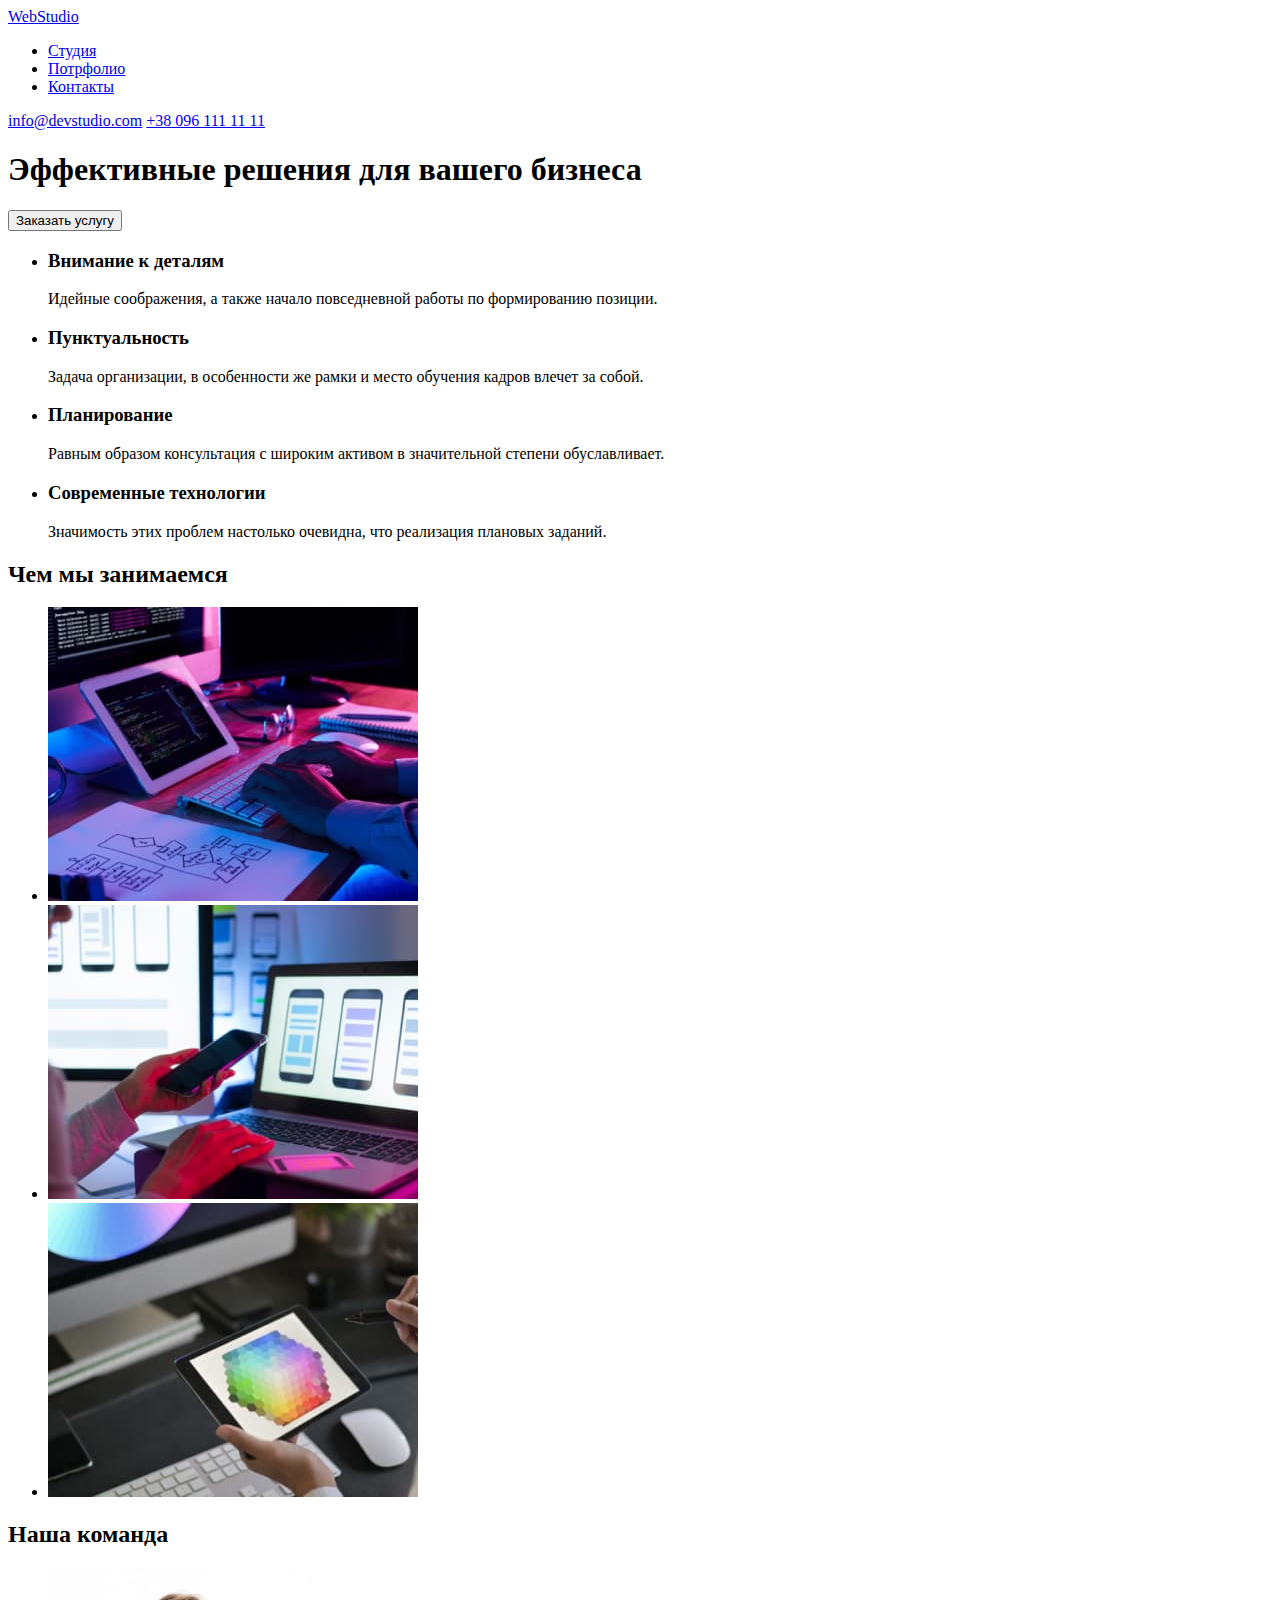
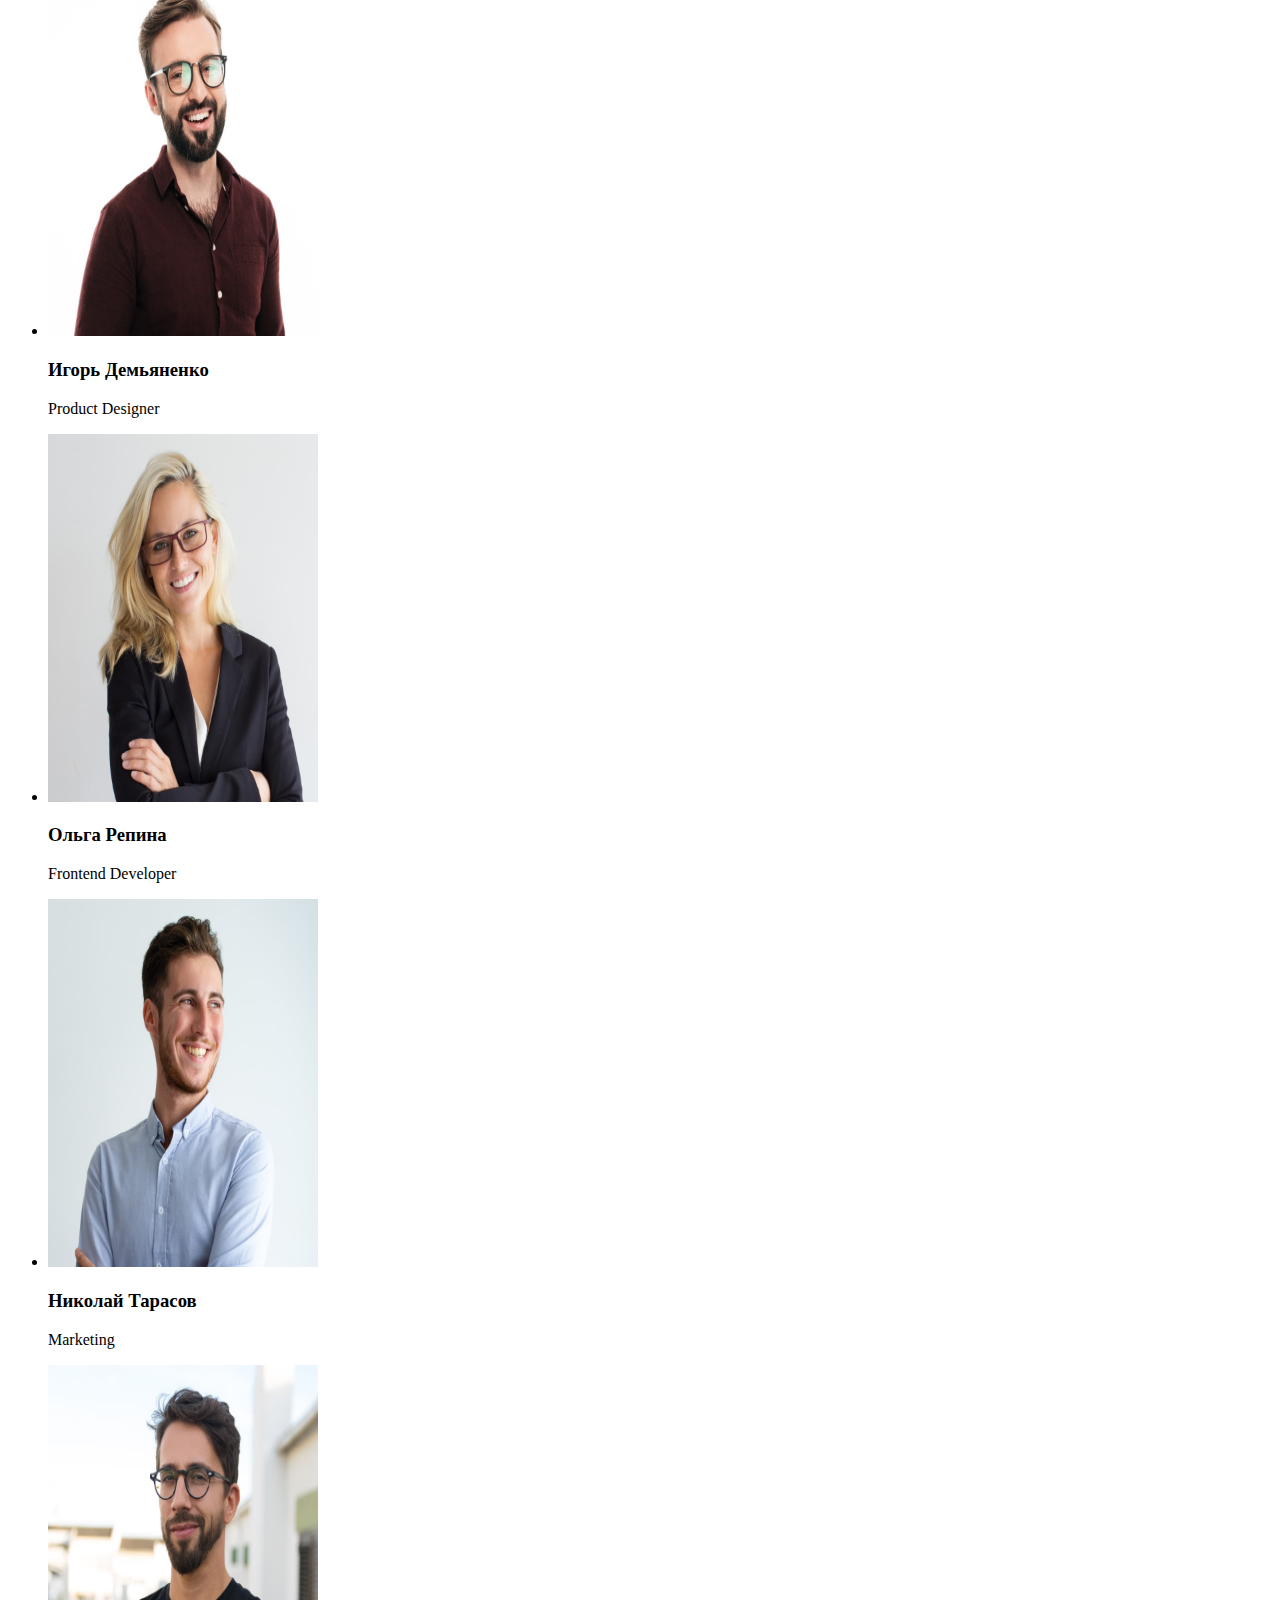
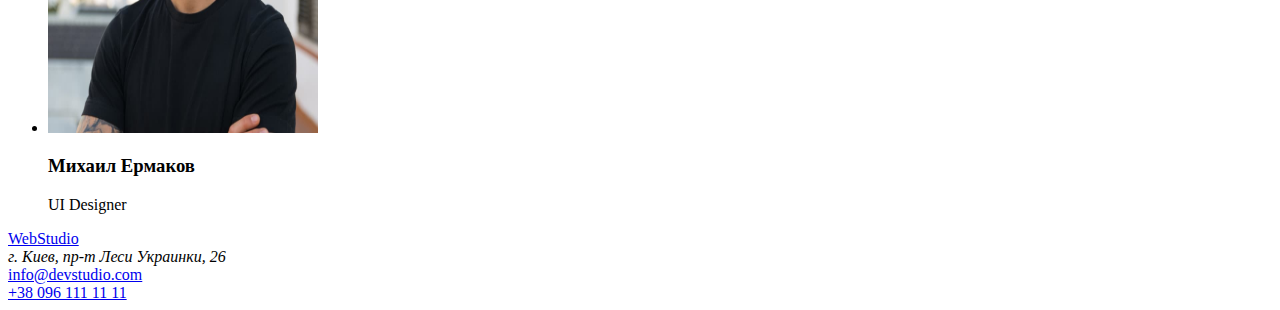
==== index.html @ 3766b2cc "Some changes" ====
<!DOCTYPE html>
<html lang="en">
<head>
    <meta charset="UTF-8">
    <meta http-equiv="X-UA-Compatible" content="IE=edge">
    <meta name="viewport" content="width=device-width, initial-scale=1.0">
    <title>WebStudio</title>
    <link rel="stylesheet" href=""
<body>
    <!-- Header -->
    <header>

        <a href="#">WebStudio</a>

        <nav class="nav-links">
            <ul>
                <li>
                    <a href="https://olegsavchuk95.github.io/goit-markup-hw-01/">Студия</a>
                </li>
                <li>
                    <a href="https://olegsavchuk95.github.io/goit-markup-hw-02/">Потрфолио</a>
                </li>
                <li>
                    <a href="#">Контакты</a>
                </li>
            </ul>
        </nav>

        <div class="contacts">
            <a href="mailto:info@devstudio.com" class="my-e-mail">info@devstudio.com</a>
            <a href="tel:+38-096-111-11-11" class="my-cell-number">+38 096 111 11 11</a>
        </div>
        
    </header>

    <!-- Main content -->
    <main>
            <!-- Шапка -->
            <section class="header">

                <h1>
                    Эффективные решения для вашего бизнеса
                </h1>

            <!-- Кнопка -->
            <button type="button">Заказать услугу</button>

            </section>


            <!-- Особенности -->
            <section class="features">

                <ul>
                    <li>
                        <h3>Внимание к деталям</h3>
                        <p>Идейные соображения, а также начало повседневной работы по формированию позиции.</p>
                    </li>
                    <li>
                        <h3>Пунктуальность</h3>
                        <p>Задача организации, в особенности же рамки и место обучения кадров влечет за собой.</p>
                    </li>
                    <li>
                        <h3>Планирование</h3>
                        <p>Равным образом консультация с широким активом в значительной степени обуславливает.</p>
                    </li>
                    <li>
                        <h3>Современные технологии</h3>
                        <p>Значимость этих проблем настолько очевидна, что реализация плановых заданий.</p>
                    </li>
                </ul>

            </section>

            <!-- Чем мы занимаемся -->
            <section class="what-we-do">
                <h2>
                    Чем мы занимаемся
                </h2>

                <ul>
                    <li>
                        <img src="images/box-1.JPG" alt="ipad with keyboard" width="370" height="294">
                    </li>
                    <li>
                        <img src="images/box-2.JPG" alt="laptop" width="370" height="294">
                    </li>
                    <li>
                        <img src="images/box-3.JPG" alt="ipad" width="370" height="294">
                    </li>
                </ul>

            </section>

                <!-- Наша команда -->
            <section class="our-team">
                <h2>
                    Наша команда
                </h2>

                <ul>
                    <li>
                        
                        <img src="images/igor-demyanenko.JPG" alt="Игорь Демьяненко Product Designer" width="270" height="368">
                          
                        <h3>Игорь Демьяненко</h3> 
                          
                        <p>Product Designer</p>
                       
                    </li>
                    <li>
                       
                        <img src="images/olga-repina.JPG" alt="Ольга Репина Frontend Developer" width="270" height="368">
                         
                        <h3> Ольга Репина</h3> 
                         
                        <p>Frontend Developer</p>
                       
                    </li>
                    <li>
                        
                        <img src="images/nikolay-tarasov.JPG" alt="Николай Тарасов Marketing" width="270" height="368">
                          
                        <h3>Николай Тарасов</h3> 
                        
                        <p>Marketing</p>
                      
                    </li>
                    <li>
                        
                        <img src="images/mikhail-ermakov.JPG" alt="Михаил Ермаков UI Designer" width="270" height="368">
                          
                        <h3>Михаил Ермаков</h3> 
                        
                        <p>UI Designer</p>
                        
                    </li>
                </ul>

            </section>

    </main>

    <!-- Footer -->
    <footer>

        <a href="#">WebStudio</a>

        <address>
            г. Киев, пр-т Леси Украинки, 26
        </address>

        <div class="contacts-footer">
            <a href="mailto:info@devstudio.com" class="my-e-mail">info@devstudio.com</a><br>
            <a href="tel:+38-096-111-11-11" class="my-cell-number">+38 096 111 11 11</a>
        </div>

    </footer>
</body>
</html>
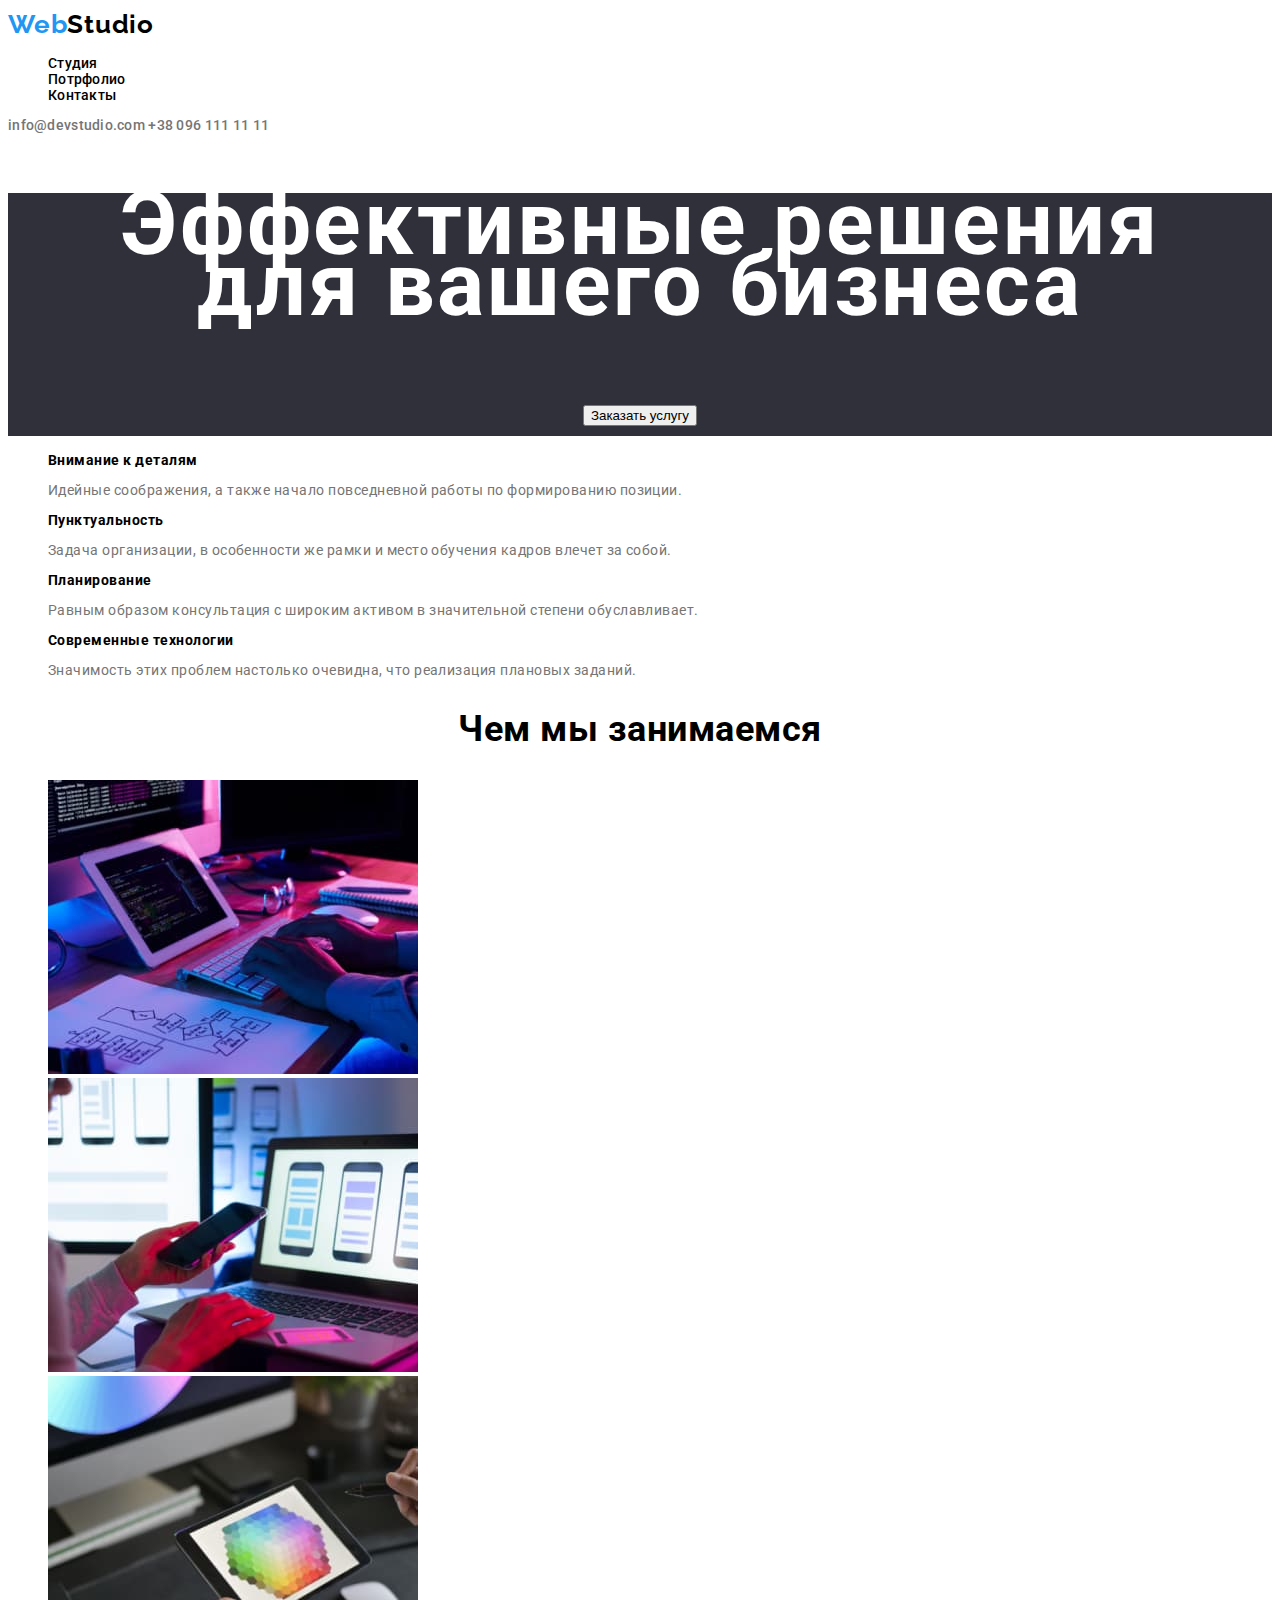
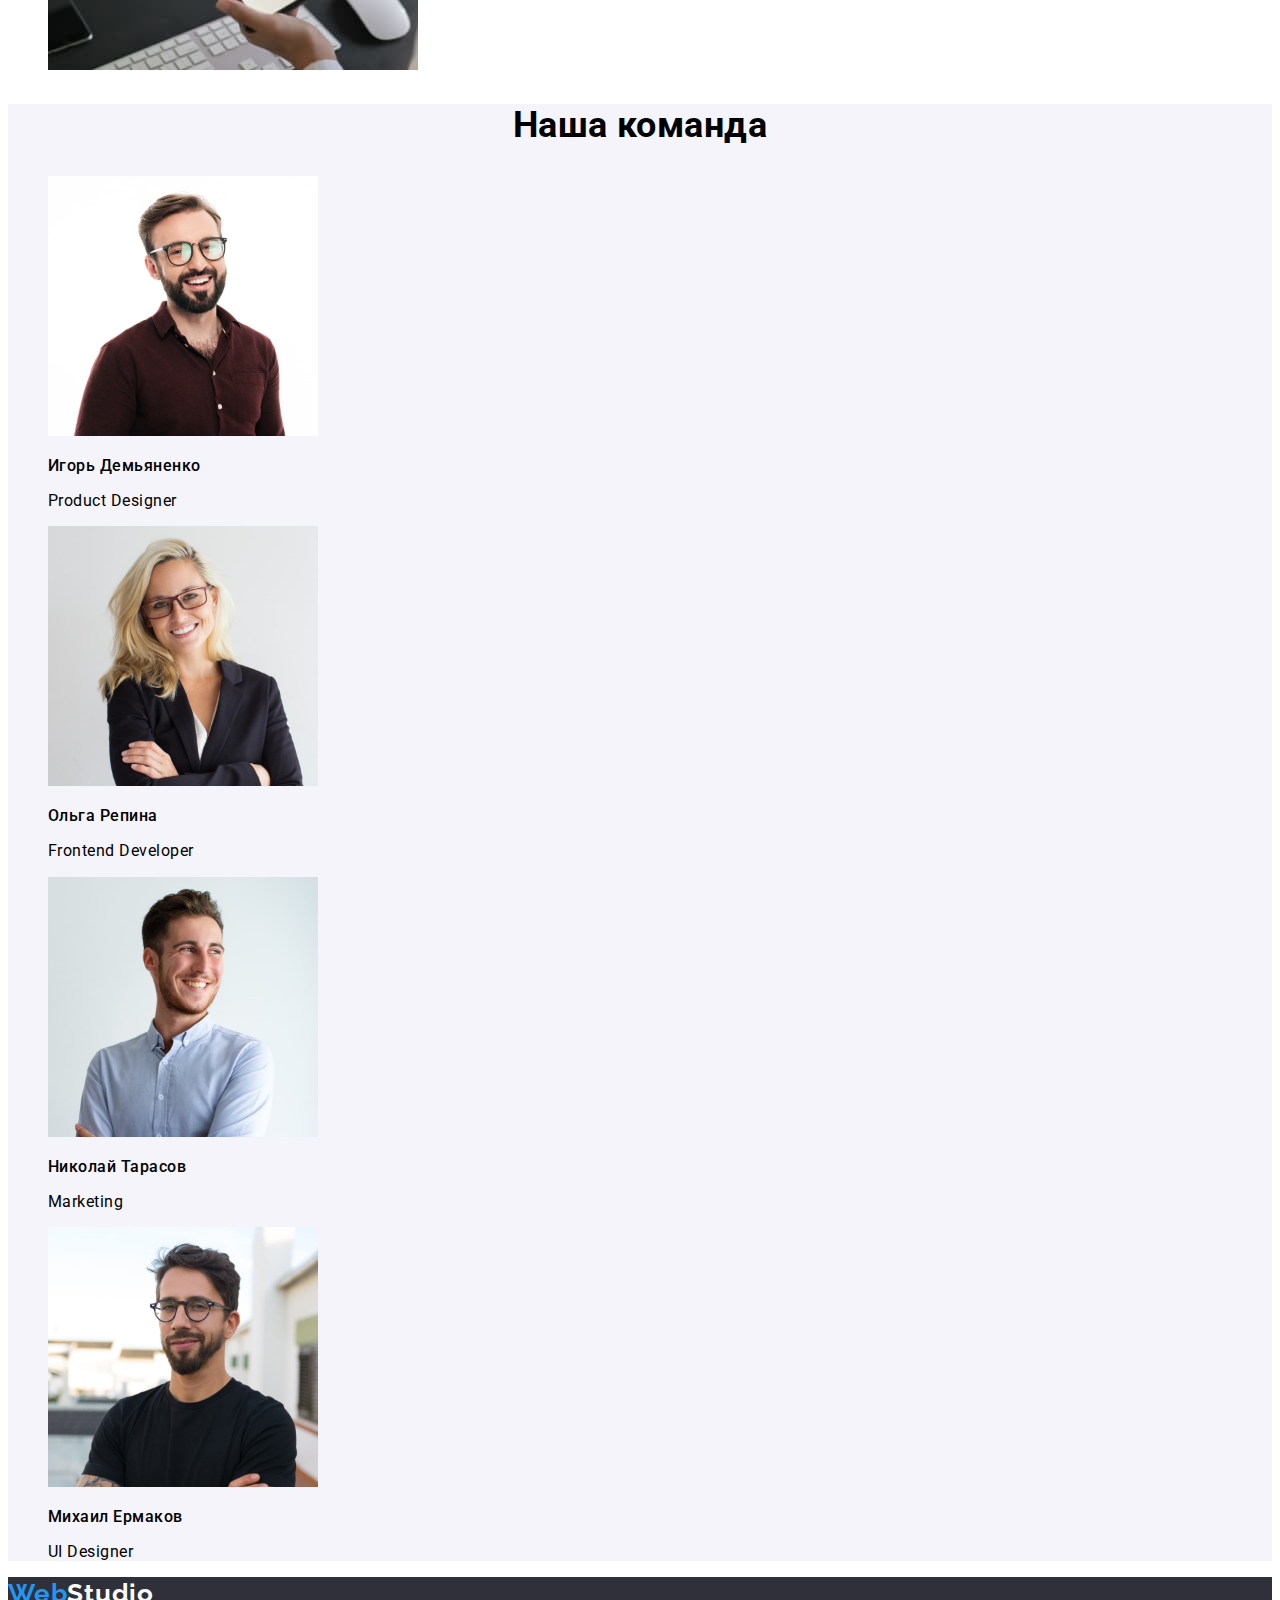
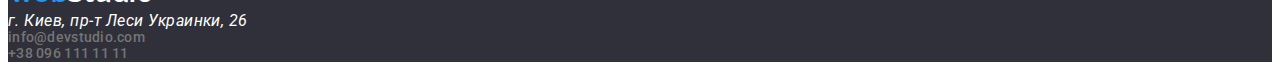
==== commit 7562d92c: "Add styles" ====
--- a/index.html
+++ b/index.html
@@ -6,20 +6,21 @@
     <meta http-equiv="X-UA-Compatible" content="IE=edge">
     <meta name="viewport" content="width=device-width, initial-scale=1.0">
     <title>WebStudio</title>
-    <link rel="stylesheet" href=""
+    <link href="https://fonts.googleapis.com/css2?family=Raleway:wght@700&family=Roboto:wght@400;500;700&display=swap" rel="stylesheet">
+    <link rel="stylesheet" href="./css/styles.css">
 <body>
     <!-- Header -->
     <header>
 
-        <a href="#">WebStudio</a>
+        <a class="logo" href="#"><span class="blue-web">Web</span>Studio</a>
 
         <nav class="nav-links">
-            <ul>
+            <ul class="list">
                 <li>
-                    <a href="https://olegsavchuk95.github.io/goit-markup-hw-01/">Студия</a>
+                    <a href="./index.html">Студия</a>
                 </li>
                 <li>
-                    <a href="https://olegsavchuk95.github.io/goit-markup-hw-02/">Потрфолио</a>
+                    <a href="./portfolio.html">Потрфолио</a>
                 </li>
                 <li>
                     <a href="#">Контакты</a>
@@ -28,8 +29,8 @@
         </nav>
 
         <div class="contacts">
-            <a href="mailto:info@devstudio.com" class="my-e-mail">info@devstudio.com</a>
-            <a href="tel:+38-096-111-11-11" class="my-cell-number">+38 096 111 11 11</a>
+            <a class="contacts-links" href="mailto:info@devstudio.com" class="my-e-mail">info@devstudio.com</a>
+            <a class="contacts-links" href="tel:+38-096-111-11-11" class="my-cell-number">+38 096 111 11 11</a>
         </div>
         
     </header>
@@ -40,7 +41,7 @@
             <section class="header">
 
                 <h1>
-                    Эффективные решения для вашего бизнеса
+                    Эффективные решения <br> для вашего бизнеса
                 </h1>
 
             <!-- Кнопка -->
@@ -52,7 +53,7 @@
             <!-- Особенности -->
             <section class="features">
 
-                <ul>
+                <ul class="list">
                     <li>
                         <h3>Внимание к деталям</h3>
                         <p>Идейные соображения, а также начало повседневной работы по формированию позиции.</p>
@@ -79,7 +80,7 @@
                     Чем мы занимаемся
                 </h2>
 
-                <ul>
+                <ul class="list">
                     <li>
                         <img src="images/box-1.JPG" alt="ipad with keyboard" width="370" height="294">
                     </li>
@@ -99,10 +100,10 @@
                     Наша команда
                 </h2>
 
-                <ul>
+                <ul class="list">
                     <li>
                         
-                        <img src="images/igor-demyanenko.JPG" alt="Игорь Демьяненко Product Designer" width="270" height="368">
+                        <img src="images/igor-demyanenko.JPG" alt="Игорь Демьяненко Product Designer" width="270" height="260">
                           
                         <h3>Игорь Демьяненко</h3> 
                           
@@ -111,7 +112,7 @@
                     </li>
                     <li>
                        
-                        <img src="images/olga-repina.JPG" alt="Ольга Репина Frontend Developer" width="270" height="368">
+                        <img src="images/olga-repina.JPG" alt="Ольга Репина Frontend Developer" width="270" height="260">
                          
                         <h3> Ольга Репина</h3> 
                          
@@ -120,7 +121,7 @@
                     </li>
                     <li>
                         
-                        <img src="images/nikolay-tarasov.JPG" alt="Николай Тарасов Marketing" width="270" height="368">
+                        <img src="images/nikolay-tarasov.JPG" alt="Николай Тарасов Marketing" width="270" height="260">
                           
                         <h3>Николай Тарасов</h3> 
                         
@@ -129,7 +130,7 @@
                     </li>
                     <li>
                         
-                        <img src="images/mikhail-ermakov.JPG" alt="Михаил Ермаков UI Designer" width="270" height="368">
+                        <img src="images/mikhail-ermakov.JPG" alt="Михаил Ермаков UI Designer" width="270" height="260">
                           
                         <h3>Михаил Ермаков</h3> 
                         
@@ -143,17 +144,17 @@
     </main>
 
     <!-- Footer -->
-    <footer>
+    <footer class="footer">
 
-        <a href="#">WebStudio</a>
+        <a class="logo" href="#"><span class="blue-web">Web</span><span class="white-word">Studio</span></a>
 
-        <address>
+        <address class="address">
             г. Киев, пр-т Леси Украинки, 26
         </address>
 
         <div class="contacts-footer">
-            <a href="mailto:info@devstudio.com" class="my-e-mail">info@devstudio.com</a><br>
-            <a href="tel:+38-096-111-11-11" class="my-cell-number">+38 096 111 11 11</a>
+            <a class="contacts-links" href="mailto:info@devstudio.com" class="my-e-mail">info@devstudio.com</a><br>
+            <a class="contacts-links" href="tel:+38-096-111-11-11" class="my-cell-number">+38 096 111 11 11</a>
         </div>
 
     </footer>
--- a/css/styles.css
+++ b/css/styles.css
@@ -0,0 +1,153 @@
+body {
+
+    font-family: Roboto, sans-serif;
+    letter-spacing: 0.03em;
+
+}
+
+a {
+    text-decoration: none;
+    color: #000000;
+}
+
+.list {
+
+   list-style-type: none; 
+
+}
+
+.logo {
+    
+    font-family: Raleway, sans-serif;
+    font-weight: 700;
+    font-size: 26px;
+    line-height: 1.3em;
+    letter-spacing: 0.03em;
+
+    text-decoration: none;
+
+}
+
+.blue-web {
+
+    color: #2196F3;;
+
+}
+
+.white-word {
+
+    color: #ffffff;
+
+}
+
+.nav-links  {
+
+    font-weight: 500;
+    font-size: 14px;
+    line-height: 1.14em;
+    letter-spacing: 0.02em;
+
+    text-decoration: none;
+
+}
+
+.nav-links :hover {
+
+    color: #2196F3;
+
+}
+
+
+.contacts,
+.contacts-footer {
+
+    font-weight: 500;
+    font-size: 14px;
+    line-height: 1.14em;
+    letter-spacing: 0.02em;
+
+}
+
+.contacts-links {
+
+    color: #757575;
+
+}
+
+.header {
+
+    font-weight: 700;
+    font-size: 44px;
+    line-height: 1.4em;
+    text-align: center;
+    letter-spacing: 0.06em;
+
+    color: #FFFFFF;
+    background-color: #2F303A;
+
+}
+
+.features h3 {
+
+    font-weight: 700;
+    font-size: 14px;
+    line-height: 1,14em; 
+
+}
+
+.features p {
+
+    font-size: 14px;
+    line-height: 1,71em;
+
+    color: #757575;
+}
+
+.what-we-do h2 {
+
+    font-weight: 700;
+    font-size: 36px;
+    line-height: 1,16em;
+    text-align: center;
+
+}
+
+.our-team {
+
+    background: #F5F4FA;
+
+}
+
+.our-team h2 {
+
+    font-weight: 700;
+    font-size: 36px;
+    line-height: 1,16em;
+    text-align: center;
+
+}
+
+.our-team h3 {
+
+    font-weight: 500;
+    font-size: 16px;
+    line-height: 1.2em;
+
+}
+
+.our-team p {
+
+    font-size: 16px;
+    line-height: 1.2em;
+
+}
+
+.footer {
+
+    background-color: #2F303A;
+
+}
+
+.address {
+    color: #ffffff;
+}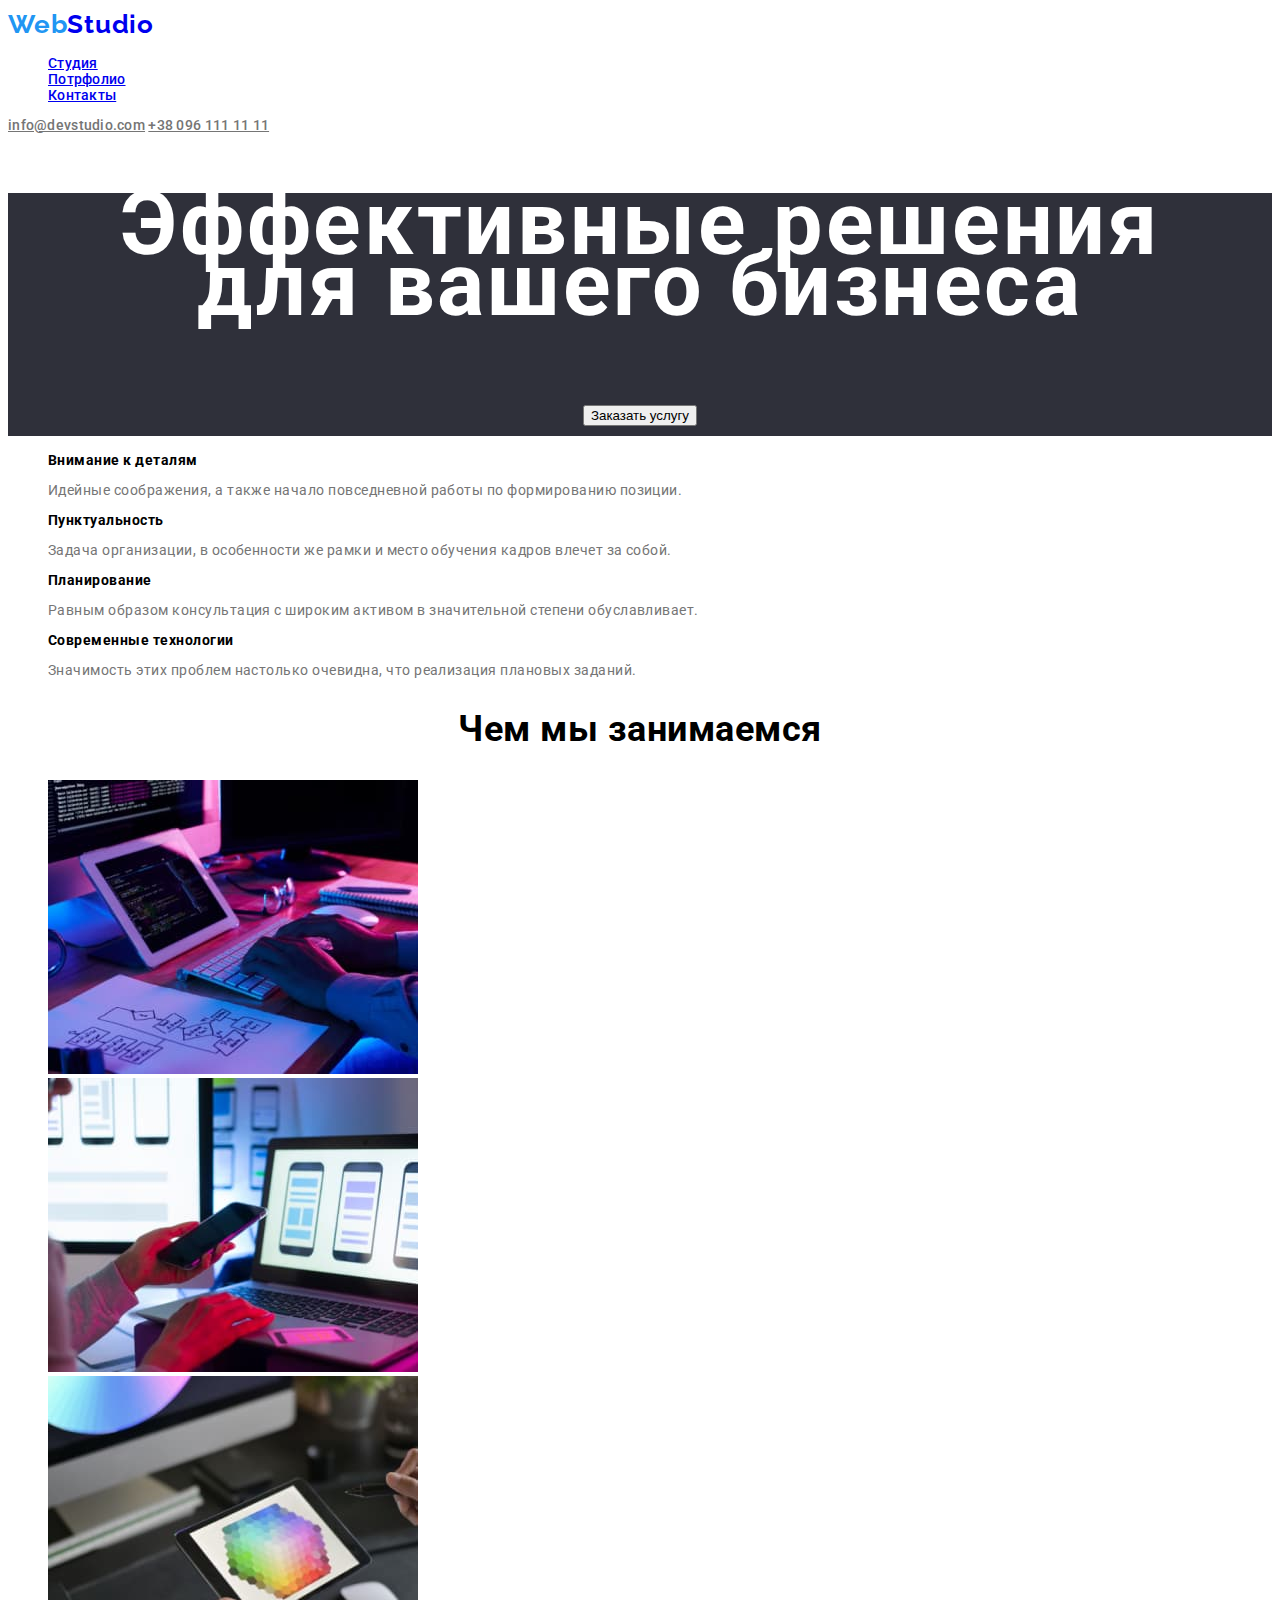
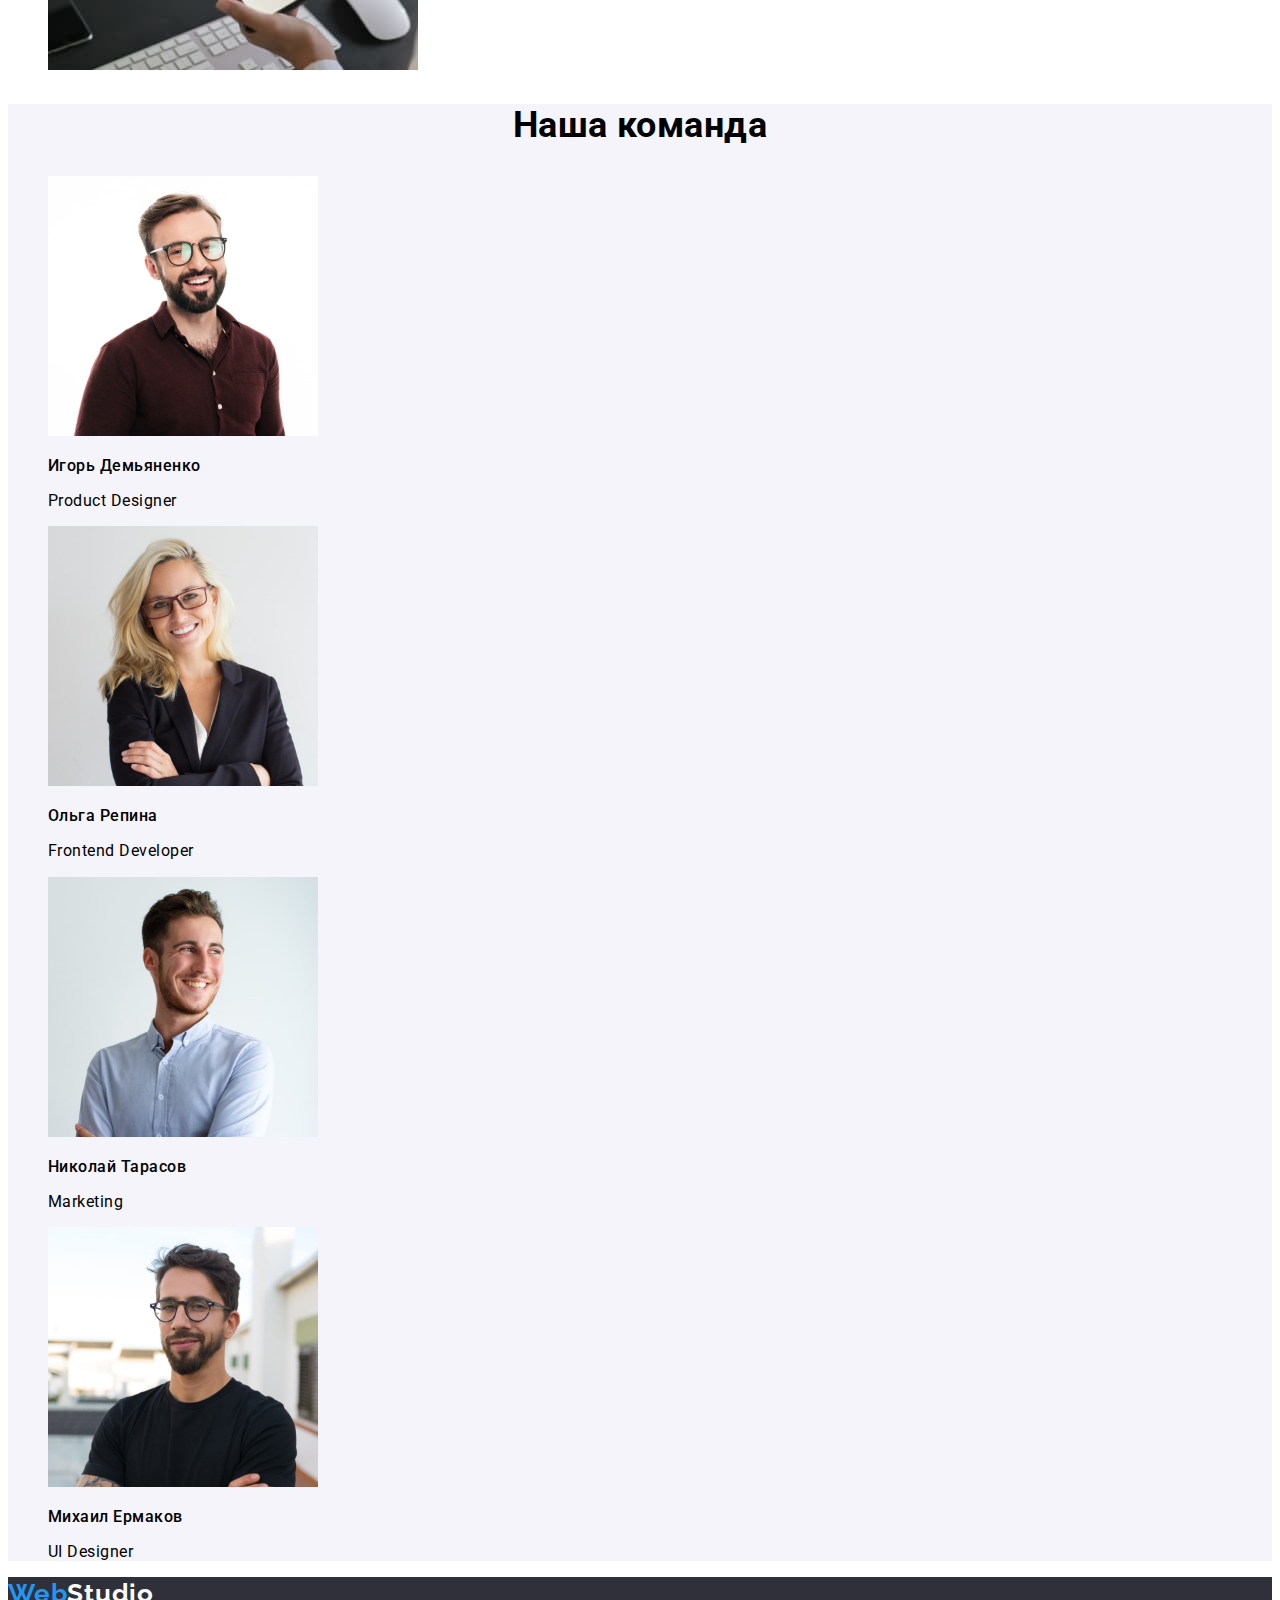
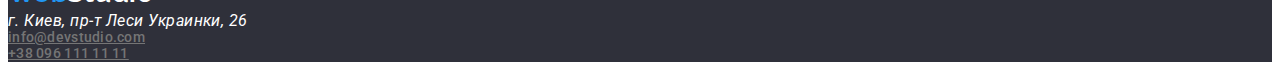
==== commit 6e94f544: "correct css file" ====
--- a/index.html
+++ b/index.html
@@ -12,7 +12,7 @@
     <!-- Header -->
     <header>
 
-        <a class="logo" href="#"><span class="blue-web">Web</span>Studio</a>
+        <a class="logo" href="#"><span class="blue-word">Web</span>Studio</a>
 
         <nav class="nav-links">
             <ul class="list">
@@ -146,7 +146,7 @@
     <!-- Footer -->
     <footer class="footer">
 
-        <a class="logo" href="#"><span class="blue-web">Web</span><span class="white-word">Studio</span></a>
+        <a class="logo" href="#"><span class="blue-word">Web</span><span class="white-word">Studio</span></a>
 
         <address class="address">
             г. Киев, пр-т Леси Украинки, 26
--- a/css/styles.css
+++ b/css/styles.css
@@ -1,14 +1,42 @@
+:root {
+    --base-color-black: #212121;
+
+    --secondary-color-gray: #757575;
+
+    --accent-color: #2196F3;
+
+    --white: #FFFFFF;
+}
+
+
+/* --base-color-black: #212121; */
+
+/* --secondary-color-gray: #757575; */
+
+/* --accent-color: #2196F3; */
+
+/* --white: #FFFFFF; */
+
+/* background-color: #E5E5E5; */
+
+
+
+
+
+
 body {
 
     font-family: Roboto, sans-serif;
     letter-spacing: 0.03em;
+    background-color: #ffffff;
 
 }
 
-a {
+/* a {
+
     text-decoration: none;
-    color: #000000;
-}
+    
+} */
 
 .list {
 
@@ -28,9 +56,9 @@
 
 }
 
-.blue-web {
+.blue-word {
 
-    color: #2196F3;;
+    color: var(--accent-color);
 
 }
 
@@ -47,11 +75,10 @@
     line-height: 1.14em;
     letter-spacing: 0.02em;
 
-    text-decoration: none;
-
 }
 
-.nav-links :hover {
+.nav-links :hover, 
+.nav-links :focus {
 
     color: #2196F3;
 
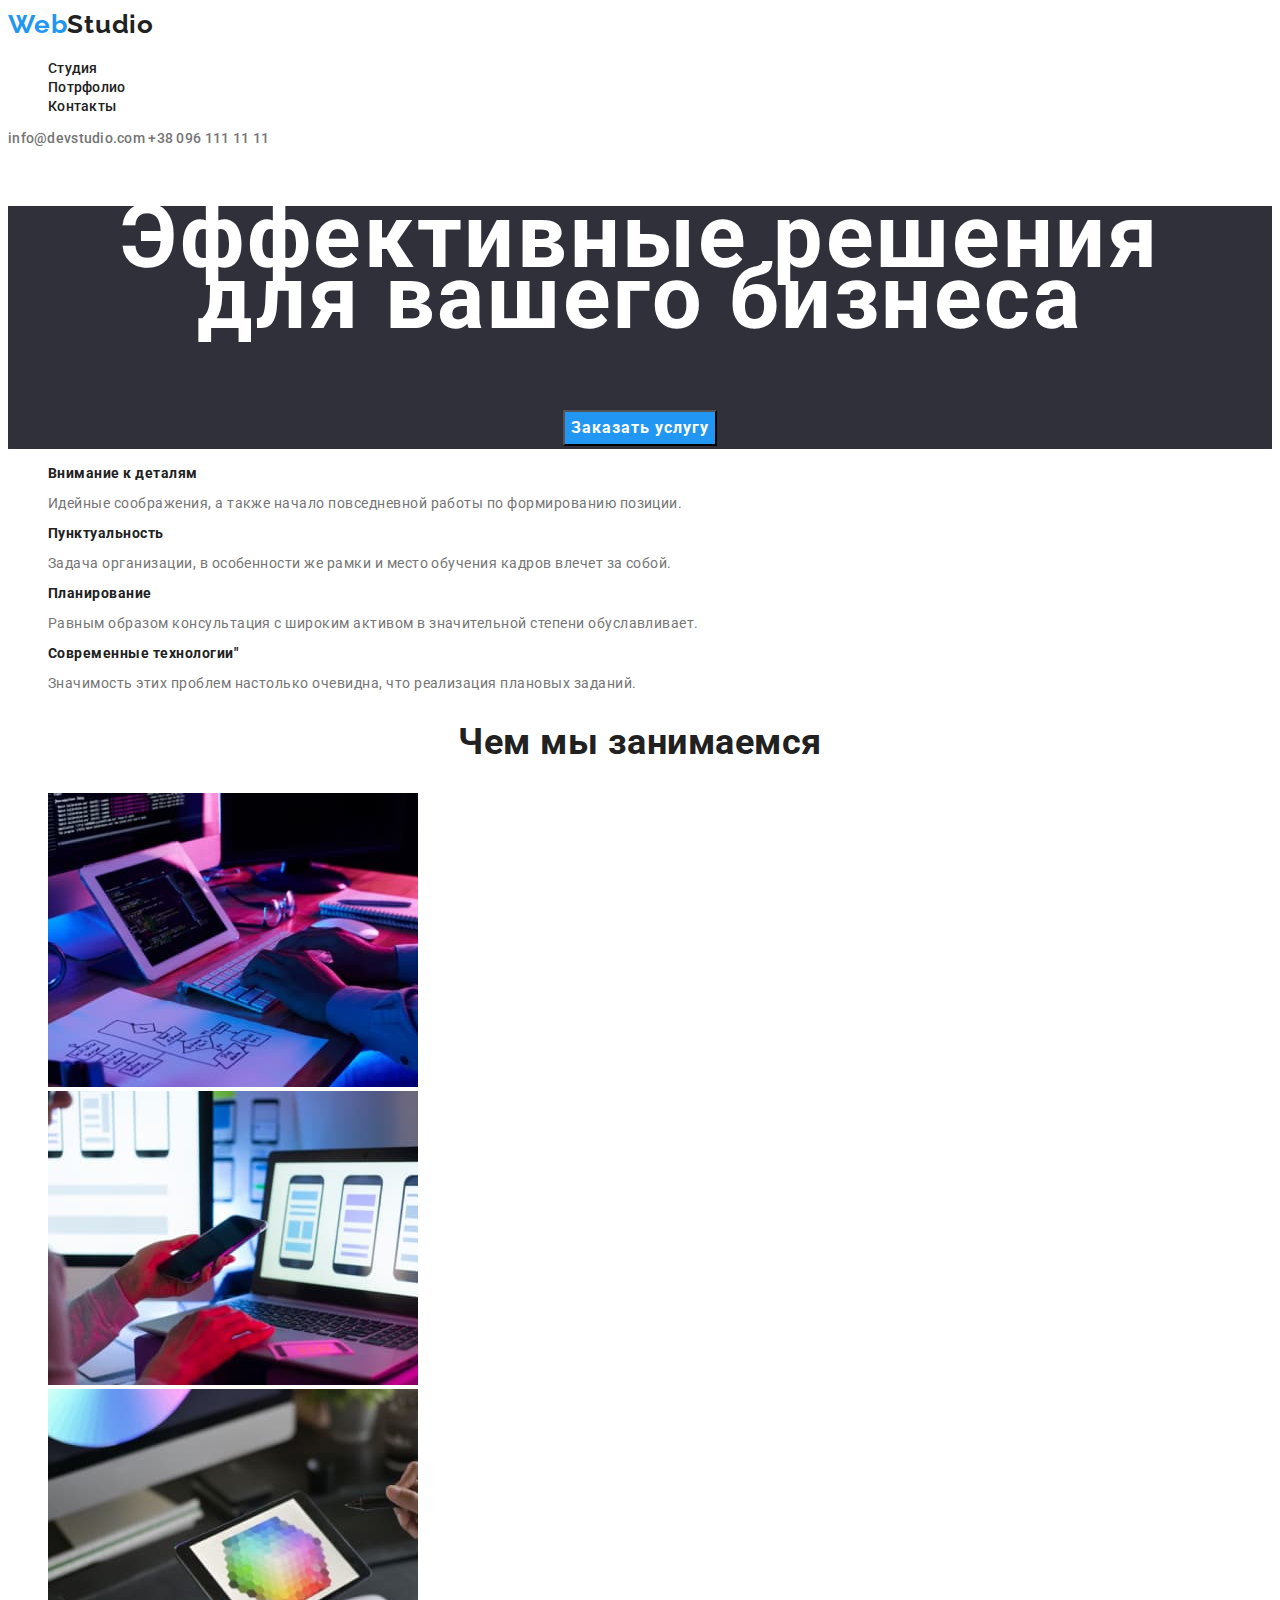
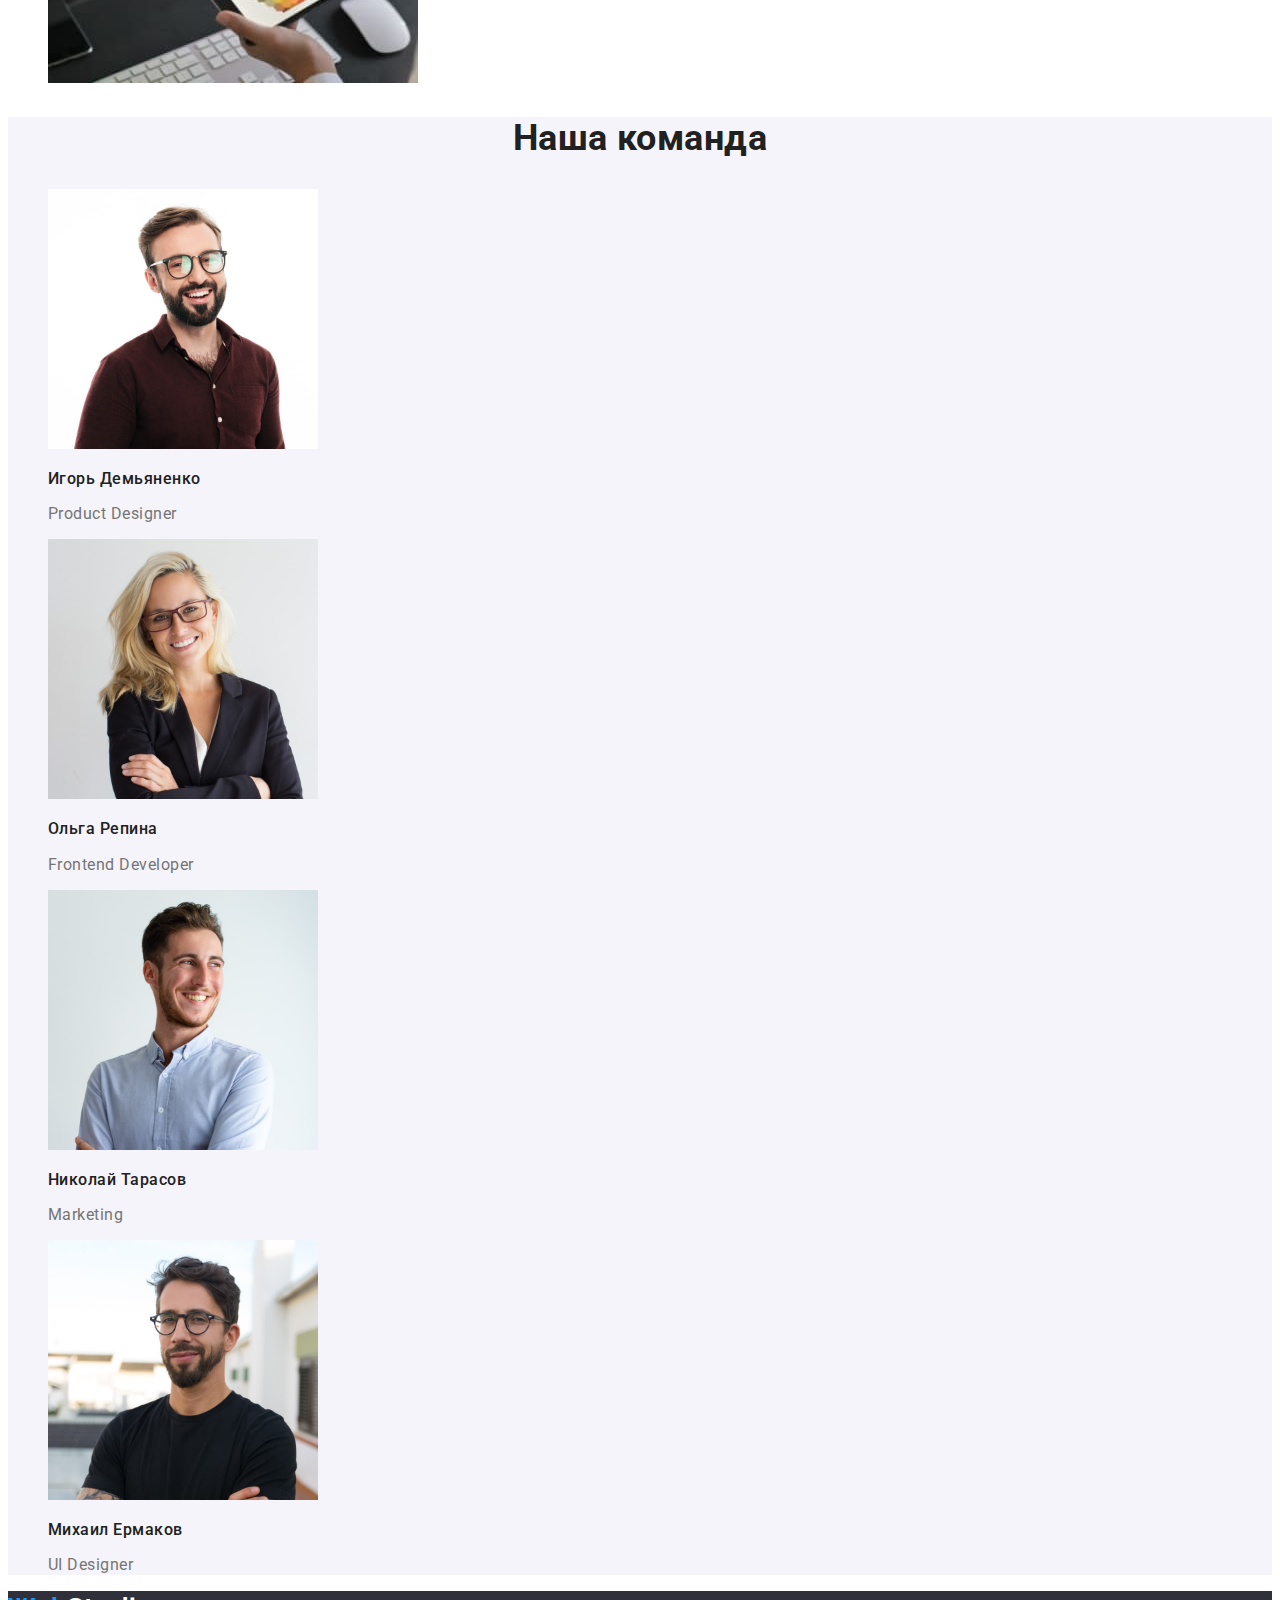
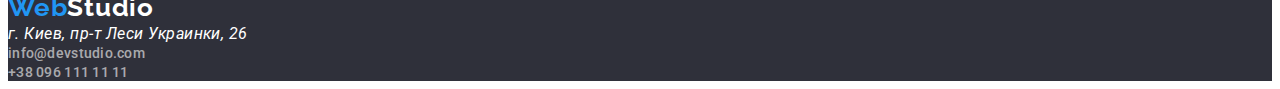
==== commit 7b6b08c6: "Finish add css" ====
--- a/index.html
+++ b/index.html
@@ -45,7 +45,7 @@
                 </h1>
 
             <!-- Кнопка -->
-            <button type="button">Заказать услугу</button>
+            <button type="button" class="alpha-button">Заказать услугу</button>
 
             </section>
 
@@ -55,20 +55,20 @@
 
                 <ul class="list">
                     <li>
-                        <h3>Внимание к деталям</h3>
-                        <p>Идейные соображения, а также начало повседневной работы по формированию позиции.</p>
+                        <h3 class="features-subtitle">Внимание к деталям</h3>
+                        <p class="features-text">Идейные соображения, а также начало повседневной работы по формированию позиции.</p>
                     </li>
                     <li>
-                        <h3>Пунктуальность</h3>
-                        <p>Задача организации, в особенности же рамки и место обучения кадров влечет за собой.</p>
+                        <h3 class="features-subtitle">Пунктуальность</h3>
+                        <p class="features-text">Задача организации, в особенности же рамки и место обучения кадров влечет за собой.</p>
                     </li>
                     <li>
-                        <h3>Планирование</h3>
-                        <p>Равным образом консультация с широким активом в значительной степени обуславливает.</p>
+                        <h3 class="features-subtitle">Планирование</h3>
+                        <p class="features-text">Равным образом консультация с широким активом в значительной степени обуславливает.</p>
                     </li>
                     <li>
-                        <h3>Современные технологии</h3>
-                        <p>Значимость этих проблем настолько очевидна, что реализация плановых заданий.</p>
+                        <h3 class="features-subtitle">Современные технологии"</h3>
+                        <p class="features-text">Значимость этих проблем настолько очевидна, что реализация плановых заданий.</p>
                     </li>
                 </ul>
 
@@ -95,7 +95,7 @@
             </section>
 
                 <!-- Наша команда -->
-            <section class="our-team">
+            <section class="team">
                 <h2>
                     Наша команда
                 </h2>
@@ -105,36 +105,36 @@
                         
                         <img src="images/igor-demyanenko.JPG" alt="Игорь Демьяненко Product Designer" width="270" height="260">
                           
-                        <h3>Игорь Демьяненко</h3> 
+                        <h3 class="team-subtitle">Игорь Демьяненко</h3> 
                           
-                        <p>Product Designer</p>
+                        <p class="team-text">Product Designer</p>
                        
                     </li>
                     <li>
                        
                         <img src="images/olga-repina.JPG" alt="Ольга Репина Frontend Developer" width="270" height="260">
                          
-                        <h3> Ольга Репина</h3> 
+                        <h3 class="team-subtitle"> Ольга Репина</h3> 
                          
-                        <p>Frontend Developer</p>
+                        <p class="team-text">Frontend Developer</p>
                        
                     </li>
                     <li>
                         
                         <img src="images/nikolay-tarasov.JPG" alt="Николай Тарасов Marketing" width="270" height="260">
                           
-                        <h3>Николай Тарасов</h3> 
+                        <h3 class="team-subtitle">Николай Тарасов</h3> 
                         
-                        <p>Marketing</p>
+                        <p class="team-text">Marketing</p>
                       
                     </li>
                     <li>
                         
                         <img src="images/mikhail-ermakov.JPG" alt="Михаил Ермаков UI Designer" width="270" height="260">
                           
-                        <h3>Михаил Ермаков</h3> 
+                        <h3 class="team-subtitle">Михаил Ермаков</h3> 
                         
-                        <p>UI Designer</p>
+                        <p class="team-text">UI Designer</p>
                         
                     </li>
                 </ul>
@@ -153,8 +153,8 @@
         </address>
 
         <div class="contacts-footer">
-            <a class="contacts-links" href="mailto:info@devstudio.com" class="my-e-mail">info@devstudio.com</a><br>
-            <a class="contacts-links" href="tel:+38-096-111-11-11" class="my-cell-number">+38 096 111 11 11</a>
+            <a class="footer-links" href="mailto:info@devstudio.com" class="my-e-mail">info@devstudio.com</a><br>
+            <a class="footer-links" href="tel:+38-096-111-11-11" class="my-cell-number">+38 096 111 11 11</a>
         </div>
 
     </footer>
--- a/css/styles.css
+++ b/css/styles.css
@@ -1,3 +1,17 @@
+
+/* --base-color-black: #212121; */
+
+/* --secondary-color-gray: #757575; */
+
+/* --accent-color: #2196F3; */
+
+/* --white: #FFFFFF; */
+
+/* background-color: #E5E5E5; */
+
+
+
+
 :root {
     --base-color-black: #212121;
 
@@ -7,18 +21,6 @@
 
     --white: #FFFFFF;
 }
-
-
-/* --base-color-black: #212121; */
-
-/* --secondary-color-gray: #757575; */
-
-/* --accent-color: #2196F3; */
-
-/* --white: #FFFFFF; */
-
-/* background-color: #E5E5E5; */
-
 
 
 
@@ -29,21 +31,32 @@
     font-family: Roboto, sans-serif;
     letter-spacing: 0.03em;
     background-color: #ffffff;
-
-}
-
-/* a {
-
-    text-decoration: none;
-    
-} */
-
+    color: var(--base-color-black);
+
+}
+
+        /* Общие классы */
 .list {
 
    list-style-type: none; 
 
 }
 
+.list a {
+    text-decoration: none;
+}
+
+                /* WebStudio colors */
+
+.blue-word {
+
+    color: var(--accent-color);
+
+}
+
+
+
+        /* Header */
 .logo {
     
     font-family: Raleway, sans-serif;
@@ -54,53 +67,62 @@
 
     text-decoration: none;
 
-}
-
-.blue-word {
-
-    color: var(--accent-color);
-
-}
+    color: var(--base-color-black);
+
+}
+
 
 .white-word {
 
-    color: #ffffff;
-
-}
-
-.nav-links  {
+    color: var(--white)
+
+}
+
+.nav-links a  {
 
     font-weight: 500;
     font-size: 14px;
     line-height: 1.14em;
     letter-spacing: 0.02em;
 
+    color: var(--base-color-black);
+
 }
 
 .nav-links :hover, 
 .nav-links :focus {
 
-    color: #2196F3;
-
-}
-
-
-.contacts,
-.contacts-footer {
+    color: var(--accent-color)
+
+}
+
+
+.contacts {
 
     font-weight: 500;
     font-size: 14px;
     line-height: 1.14em;
     letter-spacing: 0.02em;
-
+    
 }
 
 .contacts-links {
 
-    color: #757575;
-
-}
-
+    color: var(--secondary-color-gray);
+
+    text-decoration: none;
+
+}
+
+.contacts :hover,
+.contacts :focus {
+
+    color: var(--accent-color);
+
+}
+
+
+        /* Шапка */
 .header {
 
     font-weight: 700;
@@ -109,12 +131,14 @@
     text-align: center;
     letter-spacing: 0.06em;
 
-    color: #FFFFFF;
+    color: var(--white);
     background-color: #2F303A;
 
 }
 
-.features h3 {
+
+        /* Особенности */
+.features-subtitle {
 
     font-weight: 700;
     font-size: 14px;
@@ -122,14 +146,16 @@
 
 }
 
-.features p {
+.features-text {
 
     font-size: 14px;
     line-height: 1,71em;
 
-    color: #757575;
-}
-
+    color: var(--secondary-color-gray)
+}
+
+
+        /* Чем мы занимаемся */
 .what-we-do h2 {
 
     font-weight: 700;
@@ -139,13 +165,15 @@
 
 }
 
-.our-team {
+        /* Наша команда */
+
+.team {
 
     background: #F5F4FA;
 
 }
 
-.our-team h2 {
+.team h2 {
 
     font-weight: 700;
     font-size: 36px;
@@ -154,7 +182,7 @@
 
 }
 
-.our-team h3 {
+.team-subtitle {
 
     font-weight: 500;
     font-size: 16px;
@@ -162,12 +190,16 @@
 
 }
 
-.our-team p {
+.team-text {
 
     font-size: 16px;
     line-height: 1.2em;
 
-}
+    color: var(--secondary-color-gray);
+
+}
+
+        /* Footer */
 
 .footer {
 
@@ -176,5 +208,82 @@
 }
 
 .address {
-    color: #ffffff;
+    color: var(--white);
+}
+
+.footer-links {
+
+    font-weight: 500;
+    font-size: 14px;
+    line-height: 1.14em;
+    letter-spacing: 0.02em;
+
+    color: rgba(255, 255, 255, 0.6);
+    
+    text-decoration: none;
+}
+
+
+
+
+/* Pprtfolio */
+
+.works-subtitle {
+
+    font-weight: 700;
+    font-size: 18px;
+    line-height: 2em;
+    letter-spacing: 0.06em;
+
+    color: var(--base-color-black);
+
+}
+
+.works-text {
+
+    font-size: 16px;
+    line-height: 1.9em;
+
+    color: var(--secondary-color-gray);
+
+}
+
+
+        /* Buttons */
+
+.alpha-button {
+
+    font-family: inherit;
+
+    background-color: var(--accent-color);
+    color: var(--white);
+
+    font-weight: 700;
+    font-size: 16px;
+    line-height: 1.9em;
+
+    letter-spacing: 0.06em;
+
+ }
+
+.filter-button {
+
+    font-family: inherit;
+
+    background: #F5F4FA;
+    color: var(--base-color-black);
+
+    font-weight: 500;
+    font-size: 16px;
+    line-height: 1.6em;
+    letter-spacing: 0.03em;
+
+}
+
+.filter li :hover,
+.filter li :focus {
+
+    background: var(--accent-color);
+    color: var(--white);
+
 }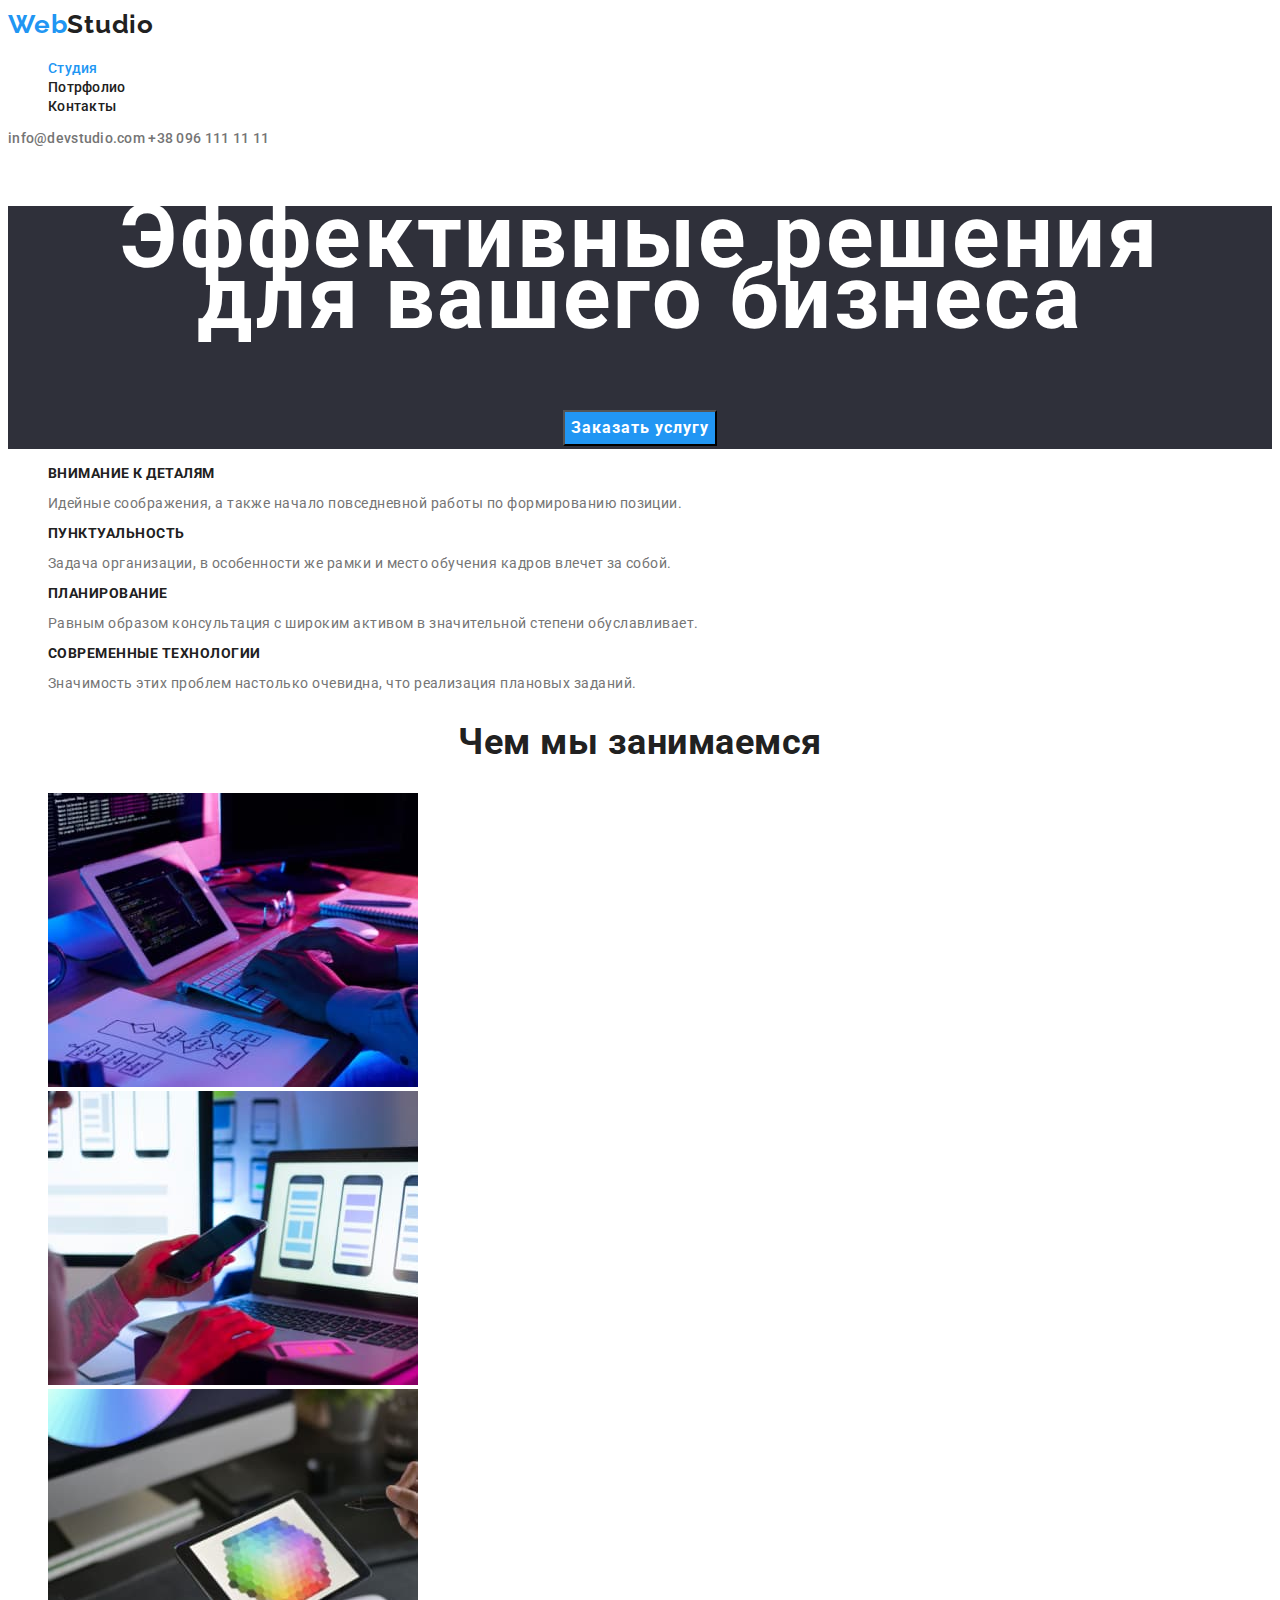
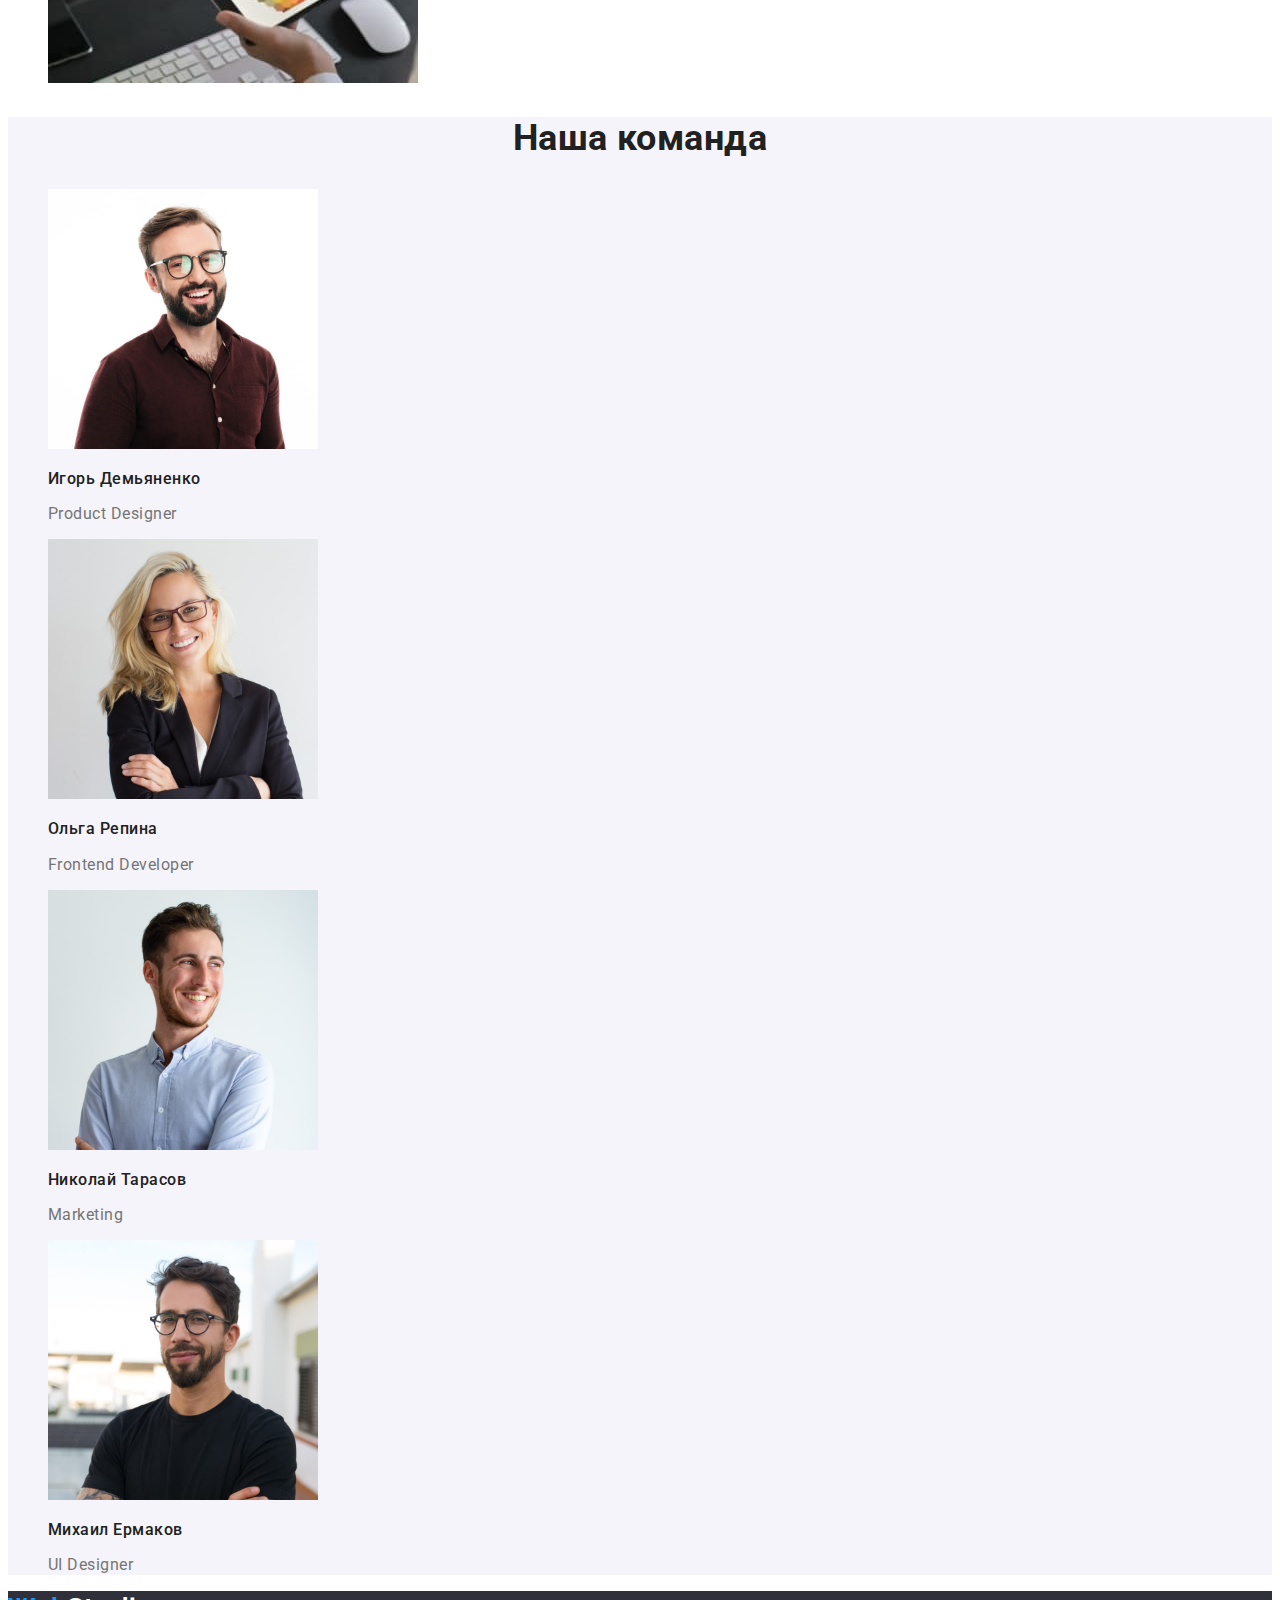
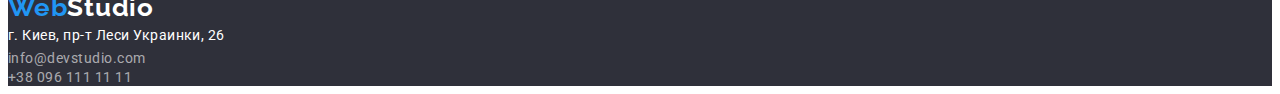
==== commit 4d0cc626: "Detailing" ====
--- a/index.html
+++ b/index.html
@@ -12,12 +12,12 @@
     <!-- Header -->
     <header>
 
-        <a class="logo" href="#"><span class="blue-word">Web</span>Studio</a>
+        <a class="logo" href="./index.html"><span class="blue-word">Web</span>Studio</a>
 
         <nav class="nav-links">
             <ul class="list">
                 <li>
-                    <a href="./index.html">Студия</a>
+                    <a class="links current" href="./index.html">Студия</a>
                 </li>
                 <li>
                     <a href="./portfolio.html">Потрфолио</a>
@@ -67,7 +67,7 @@
                         <p class="features-text">Равным образом консультация с широким активом в значительной степени обуславливает.</p>
                     </li>
                     <li>
-                        <h3 class="features-subtitle">Современные технологии"</h3>
+                        <h3 class="features-subtitle">Современные технологии</h3>
                         <p class="features-text">Значимость этих проблем настолько очевидна, что реализация плановых заданий.</p>
                     </li>
                 </ul>
@@ -146,7 +146,7 @@
     <!-- Footer -->
     <footer class="footer">
 
-        <a class="logo" href="#"><span class="blue-word">Web</span><span class="white-word">Studio</span></a>
+        <a class="logo" href="./index.html"><span class="blue-word">Web</span><span class="white-word">Studio</span></a>
 
         <address class="address">
             г. Киев, пр-т Леси Украинки, 26
--- a/css/styles.css
+++ b/css/styles.css
@@ -1,4 +1,3 @@
-
 /* --base-color-black: #212121; */
 
 /* --secondary-color-gray: #757575; */
@@ -9,281 +8,227 @@
 
 /* background-color: #E5E5E5; */
 
-
-
-
 :root {
-    --base-color-black: #212121;
-
-    --secondary-color-gray: #757575;
-
-    --accent-color: #2196F3;
-
-    --white: #FFFFFF;
-}
-
-
-
-
+  --base-color-black: #212121;
+
+  --secondary-color-gray: #757575;
+
+  --accent-color: #2196f3;
+
+  --white: #ffffff;
+}
 
 body {
-
-    font-family: Roboto, sans-serif;
-    letter-spacing: 0.03em;
-    background-color: #ffffff;
-    color: var(--base-color-black);
-
-}
-
-        /* Общие классы */
+  font-family: Roboto, sans-serif;
+  letter-spacing: 0.03em;
+  background-color: #ffffff;
+  color: var(--base-color-black);
+}
+
+/* Общие классы */
 .list {
-
-   list-style-type: none; 
-
+  list-style-type: none;
 }
 
 .list a {
-    text-decoration: none;
-}
-
-                /* WebStudio colors */
+  text-decoration: none;
+}
+
+/* WebStudio colors */
 
 .blue-word {
-
-    color: var(--accent-color);
-
-}
-
-
-
-        /* Header */
+  color: var(--accent-color);
+}
+
+/* Header */
 .logo {
-    
-    font-family: Raleway, sans-serif;
-    font-weight: 700;
-    font-size: 26px;
-    line-height: 1.3em;
-    letter-spacing: 0.03em;
-
-    text-decoration: none;
-
-    color: var(--base-color-black);
-
-}
-
+  font-family: Raleway, sans-serif;
+  font-weight: 700;
+  font-size: 26px;
+  line-height: 1.3em;
+  letter-spacing: 0.03em;
+
+  text-decoration: none;
+
+  color: var(--base-color-black);
+}
 
 .white-word {
-
-    color: var(--white)
-
-}
-
-.nav-links a  {
-
-    font-weight: 500;
-    font-size: 14px;
-    line-height: 1.14em;
-    letter-spacing: 0.02em;
-
-    color: var(--base-color-black);
-
-}
-
-.nav-links :hover, 
+  color: var(--white);
+}
+
+.nav-links a {
+  font-weight: 500;
+  font-size: 14px;
+  line-height: 1.14em;
+  letter-spacing: 0.02em;
+
+  color: var(--base-color-black);
+}
+
+.list .links.current {
+  color: var(--accent-color);
+}
+
+.nav-links :hover,
 .nav-links :focus {
-
-    color: var(--accent-color)
-
-}
-
+  color: var(--accent-color);
+}
 
 .contacts {
-
-    font-weight: 500;
-    font-size: 14px;
-    line-height: 1.14em;
-    letter-spacing: 0.02em;
-    
+  font-weight: 500;
+  font-size: 14px;
+  line-height: 1.14em;
+  letter-spacing: 0.02em;
 }
 
 .contacts-links {
-
-    color: var(--secondary-color-gray);
-
-    text-decoration: none;
-
+  color: var(--secondary-color-gray);
+
+  text-decoration: none;
 }
 
 .contacts :hover,
 .contacts :focus {
-
-    color: var(--accent-color);
-
-}
-
-
-        /* Шапка */
+  color: var(--accent-color);
+}
+
+/* Шапка */
 .header {
-
-    font-weight: 700;
-    font-size: 44px;
-    line-height: 1.4em;
-    text-align: center;
-    letter-spacing: 0.06em;
-
-    color: var(--white);
-    background-color: #2F303A;
-
-}
-
-
-        /* Особенности */
+  font-weight: 700;
+  font-size: 44px;
+  line-height: 1.4em;
+  text-align: center;
+  letter-spacing: 0.06em;
+
+  color: var(--white);
+  background-color: #2f303a;
+}
+
+/* Особенности */
 .features-subtitle {
-
-    font-weight: 700;
+  font-weight: 700;
+  font-size: 14px;
+  line-height: 1, 14em;
+
+  text-transform: uppercase;
+}
+
+.features-text {
+  font-size: 14px;
+  line-height: 1, 71em;
+
+  color: var(--secondary-color-gray);
+}
+
+/* Чем мы занимаемся */
+.what-we-do h2 {
+  font-weight: 700;
+  font-size: 36px;
+  line-height: 1, 16em;
+  text-align: center;
+}
+
+/* Наша команда */
+
+.team {
+  background: #f5f4fa;
+}
+
+.team h2 {
+  font-weight: 700;
+  font-size: 36px;
+  line-height: 1, 16em;
+  text-align: center;
+}
+
+.team-subtitle {
+  font-weight: 500;
+  font-size: 16px;
+  line-height: 1.2em;
+}
+
+.team-text {
+  font-size: 16px;
+  line-height: 1.2em;
+
+  color: var(--secondary-color-gray);
+}
+
+/* Footer */
+
+.footer {
+  background-color: #2f303a;
+}
+
+.address {
+
+    font-style: normal;
     font-size: 14px;
-    line-height: 1,14em; 
-
-}
-
-.features-text {
-
-    font-size: 14px;
-    line-height: 1,71em;
-
-    color: var(--secondary-color-gray)
-}
-
-
-        /* Чем мы занимаемся */
-.what-we-do h2 {
-
-    font-weight: 700;
-    font-size: 36px;
-    line-height: 1,16em;
-    text-align: center;
-
-}
-
-        /* Наша команда */
-
-.team {
-
-    background: #F5F4FA;
-
-}
-
-.team h2 {
-
-    font-weight: 700;
-    font-size: 36px;
-    line-height: 1,16em;
-    text-align: center;
-
-}
-
-.team-subtitle {
-
-    font-weight: 500;
-    font-size: 16px;
-    line-height: 1.2em;
-
-}
-
-.team-text {
-
-    font-size: 16px;
-    line-height: 1.2em;
-
-    color: var(--secondary-color-gray);
-
-}
-
-        /* Footer */
-
-.footer {
-
-    background-color: #2F303A;
-
-}
-
-.address {
-    color: var(--white);
+    line-height: 1.7em;
+
+  color: var(--white);
 }
 
 .footer-links {
-
-    font-weight: 500;
-    font-size: 14px;
-    line-height: 1.14em;
-    letter-spacing: 0.02em;
-
-    color: rgba(255, 255, 255, 0.6);
-    
-    text-decoration: none;
-}
-
-
-
+  font-weight: 400;
+  font-size: 14px;
+  line-height: 1.14em;
+
+
+  color: rgba(255, 255, 255, 0.6);
+
+  text-decoration: none;
+}
 
 /* Pprtfolio */
 
 .works-subtitle {
-
-    font-weight: 700;
-    font-size: 18px;
-    line-height: 2em;
-    letter-spacing: 0.06em;
-
-    color: var(--base-color-black);
-
+  font-weight: 700;
+  font-size: 18px;
+  line-height: 2em;
+  letter-spacing: 0.06em;
+
+  color: var(--base-color-black);
 }
 
 .works-text {
-
-    font-size: 16px;
-    line-height: 1.9em;
-
-    color: var(--secondary-color-gray);
-
-}
-
-
-        /* Buttons */
+  font-size: 16px;
+  line-height: 1.9em;
+
+  color: var(--secondary-color-gray);
+}
+
+/* Buttons */
 
 .alpha-button {
-
-    font-family: inherit;
-
-    background-color: var(--accent-color);
-    color: var(--white);
-
-    font-weight: 700;
-    font-size: 16px;
-    line-height: 1.9em;
-
-    letter-spacing: 0.06em;
-
- }
+  font-family: inherit;
+
+  background-color: var(--accent-color);
+  color: var(--white);
+
+  font-weight: 700;
+  font-size: 16px;
+  line-height: 1.9em;
+
+  letter-spacing: 0.06em;
+}
 
 .filter-button {
-
-    font-family: inherit;
-
-    background: #F5F4FA;
-    color: var(--base-color-black);
-
-    font-weight: 500;
-    font-size: 16px;
-    line-height: 1.6em;
-    letter-spacing: 0.03em;
+  font-family: inherit;
+
+  background: #f5f4fa;
+  color: var(--base-color-black);
+
+  font-weight: 500;
+  font-size: 16px;
+  line-height: 1.6em;
+  letter-spacing: 0.03em;
 
 }
 
 .filter li :hover,
 .filter li :focus {
-
-    background: var(--accent-color);
-    color: var(--white);
-
-}+  background: var(--accent-color);
+  color: var(--white);
+}
